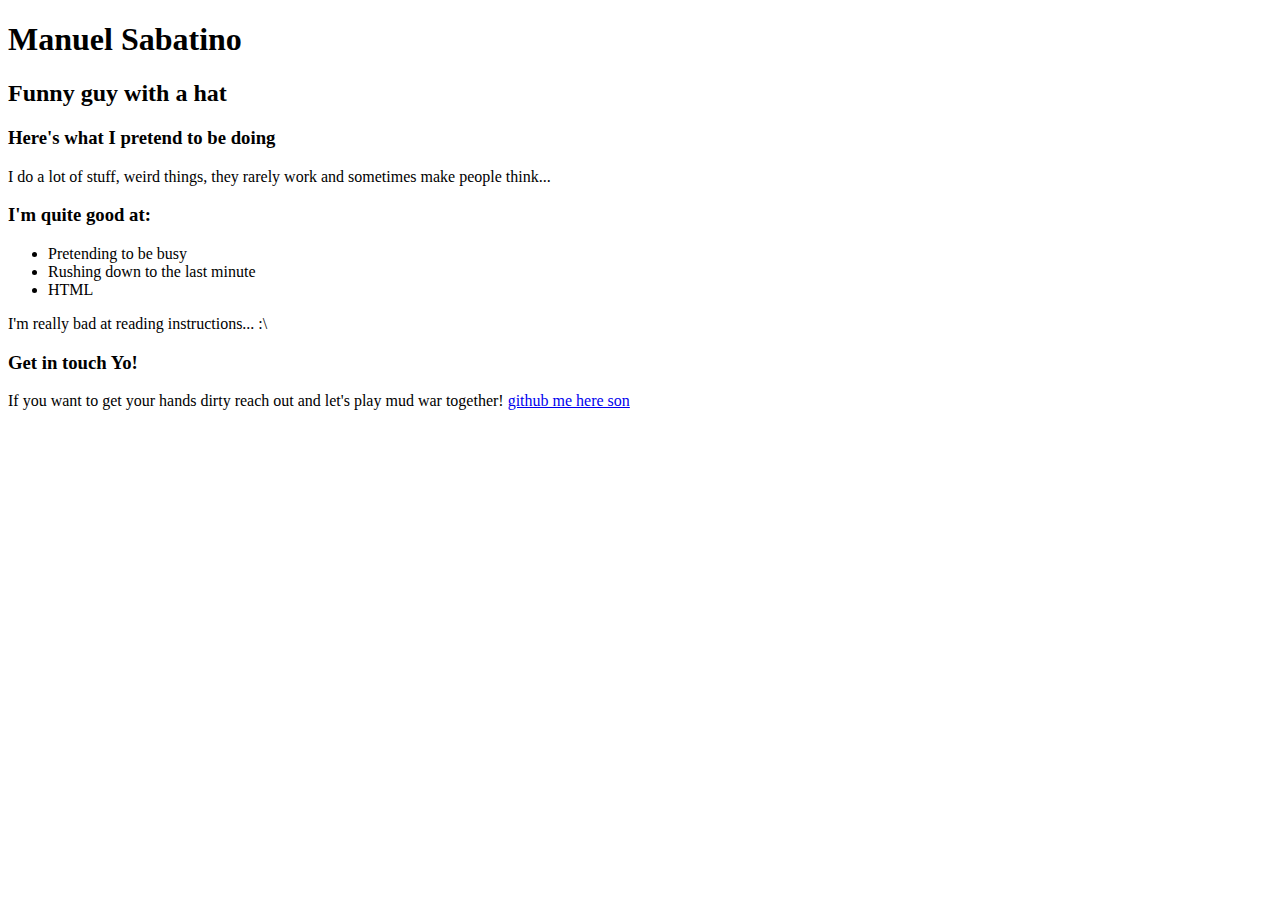
==== src/index.html @ 87419a27 "Add files" ====
<!DOCTYPE html>
<html lang="en">
<head>
  <meta charset="UTF-8">
  <meta name="viewport" content="width=device-width; initial-scale=1.0; maximum-scale=1.0;">
  <link rel="stylesheet" href="main.css">
  <title>HTML Portfolio</title>
</head>
<body>
    <div class="header">
        <h1>Manuel Sabatino</h1>
        <h2>Funny guy with a hat</h2>
        <div class="tagline">
            <h3>Here's what I pretend to be doing</h3>
            <p>I do a lot of stuff, weird things, they rarely work and sometimes make people think...</p>
        </div>
        <div class="skills">
            <h3>I'm quite good at:</h3>
            <ul>
                <li>Pretending to be busy</li>
                <li>Rushing down to the last minute</li>
                <li>HTML</li>
            </ul>
            <p>I'm really bad at reading instructions... :\</p>
        </div>
        <div class="contact">
            <h3>Get in touch Yo!</h3>
            <p>If you want to get your hands dirty reach out and let's play mud war together!
                <a href="https://github.com/brokenspud" target="_blank">github me here son</a>
            </p>
        </div>
    </div>
</body>
</html>
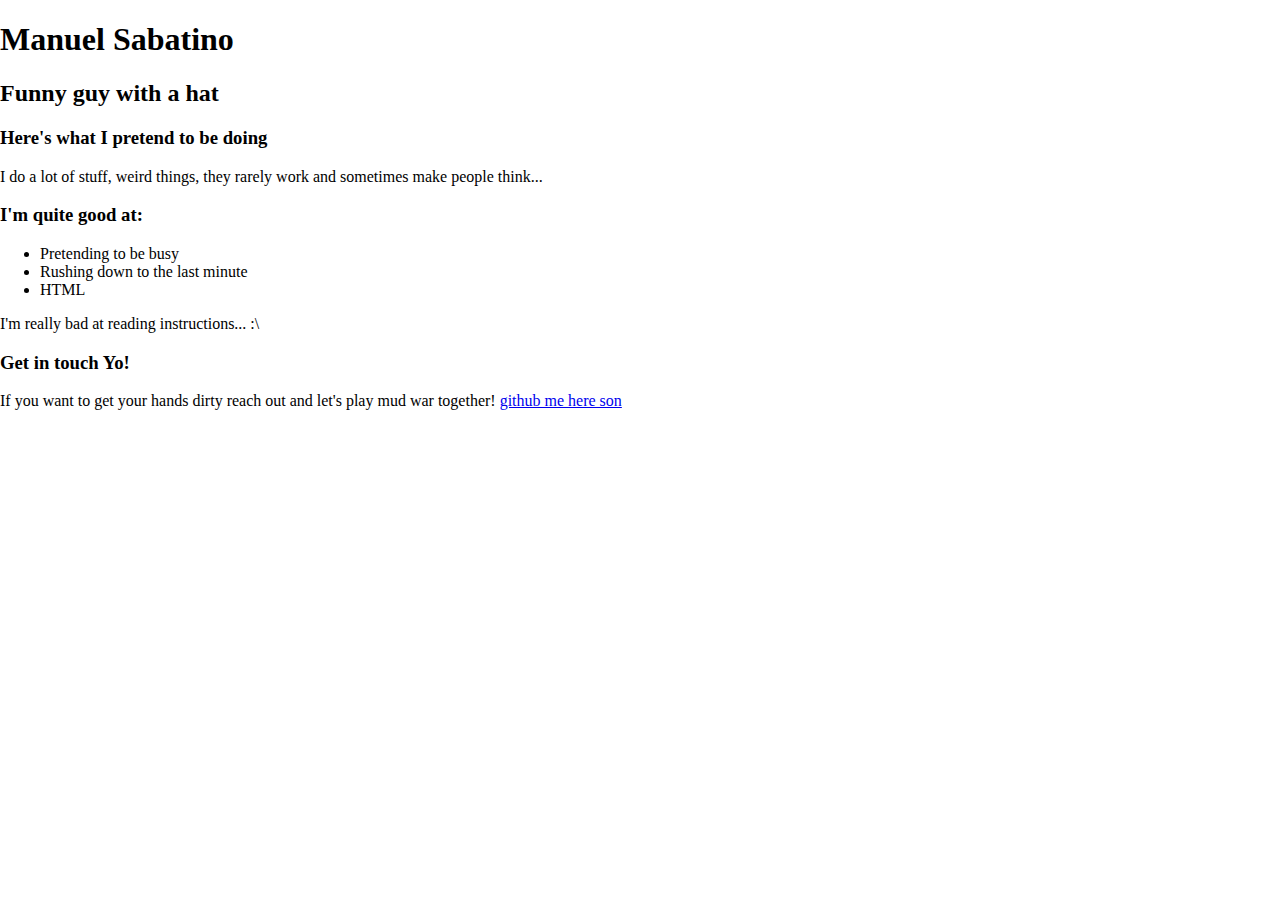
==== commit b60fb4e4: "add pic" ====
--- a/src/index.html
+++ b/src/index.html
@@ -14,21 +14,22 @@
             <h3>Here's what I pretend to be doing</h3>
             <p>I do a lot of stuff, weird things, they rarely work and sometimes make people think...</p>
         </div>
-        <div class="skills">
-            <h3>I'm quite good at:</h3>
-            <ul>
-                <li>Pretending to be busy</li>
-                <li>Rushing down to the last minute</li>
-                <li>HTML</li>
-            </ul>
-            <p>I'm really bad at reading instructions... :\</p>
-        </div>
-        <div class="contact">
-            <h3>Get in touch Yo!</h3>
-            <p>If you want to get your hands dirty reach out and let's play mud war together!
-                <a href="https://github.com/brokenspud" target="_blank">github me here son</a>
-            </p>
-        </div>
     </div>
+    <div class="skills">
+        <h3>I'm quite good at:</h3>
+        <ul>
+            <li>Pretending to be busy</li>
+            <li>Rushing down to the last minute</li>
+            <li>HTML</li>
+        </ul>
+        <p>I'm really bad at reading instructions... :\</p>
+    </div>
+    <div class="contact">
+        <h3>Get in touch Yo!</h3>
+        <p>If you want to get your hands dirty reach out and let's play mud war together!
+            <a href="https://github.com/brokenspud" target="_blank">github me here son</a>
+        </p>
+    </div>
+    
 </body>
 </html>
--- a/src/main.css
+++ b/src/main.css
@@ -0,0 +1,13 @@
+html, body{
+    margin: 0;
+    padding: 0;
+    height: 100vh;
+    width: 100%;
+}
+
+.header {
+    background-image: url(https://brokenspud.github.io/HTMLPortfolioProject/uoqkljke2os-alberto-restifo.jpg);
+    background-repeat: no-repeat;
+    background-size: cover;
+    background-position: bottom;
+}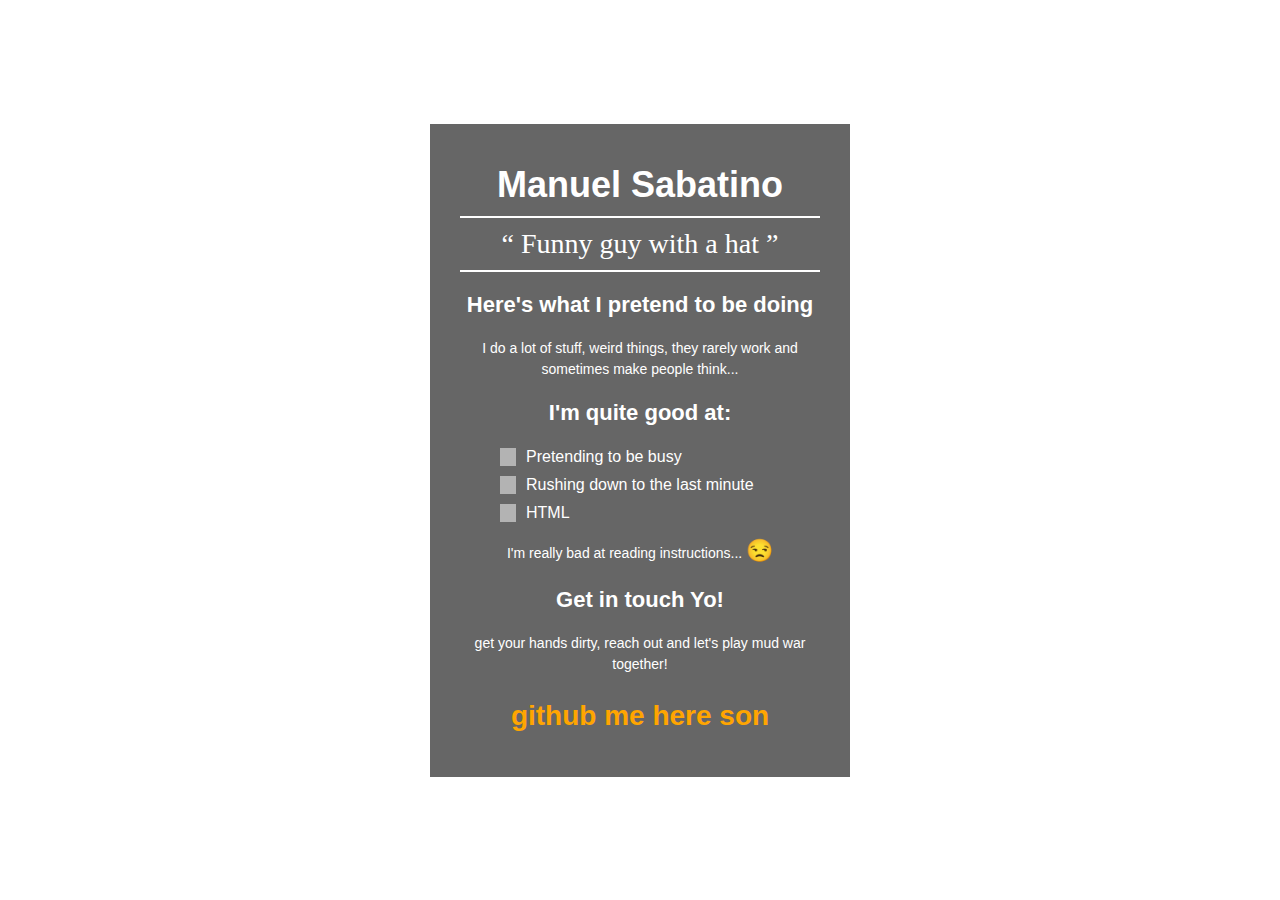
==== commit 403588bf: "style" ====
--- a/src/index.html
+++ b/src/index.html
@@ -7,28 +7,30 @@
   <title>HTML Portfolio</title>
 </head>
 <body>
-    <div class="header">
-        <h1>Manuel Sabatino</h1>
-        <h2>Funny guy with a hat</h2>
-        <div class="tagline">
-            <h3>Here's what I pretend to be doing</h3>
-            <p>I do a lot of stuff, weird things, they rarely work and sometimes make people think...</p>
+    <div class="container">
+        <div class="header">
+            <h1>Manuel Sabatino</h1>
+            <h2>“ Funny guy with a hat ”</h2>
+            <div class="tagline">
+                <h3>Here's what I pretend to be doing</h3>
+                <p>I do a lot of stuff, weird things, they rarely work and sometimes make people think...</p>
+            </div>
         </div>
-    </div>
-    <div class="skills">
-        <h3>I'm quite good at:</h3>
-        <ul>
-            <li>Pretending to be busy</li>
-            <li>Rushing down to the last minute</li>
-            <li>HTML</li>
-        </ul>
-        <p>I'm really bad at reading instructions... :\</p>
-    </div>
-    <div class="contact">
-        <h3>Get in touch Yo!</h3>
-        <p>If you want to get your hands dirty reach out and let's play mud war together!
-            <a href="https://github.com/brokenspud" target="_blank">github me here son</a>
-        </p>
+        <div class="skills">
+            <h3>I'm quite good at:</h3>
+            <ul>
+                <li>Pretending to be busy</li>
+                <li>Rushing down to the last minute</li>
+                <li>HTML</li>
+            </ul>
+            <p>I'm really bad at reading instructions... <span class="emoticon">😒</span></p>
+        </div>
+        <div class="contact">
+            <h3>Get in touch Yo!</h3>
+            <p>get your hands dirty, reach out and let's play mud war together!
+                <a href="https://github.com/brokenspud" target="_blank">github me here son</a>
+            </p>
+        </div>
     </div>
     
 </body>
--- a/src/main.css
+++ b/src/main.css
@@ -5,9 +5,82 @@
     width: 100%;
 }
 
-.header {
-    background-image: url(https://brokenspud.github.io/HTMLPortfolioProject/uoqkljke2os-alberto-restifo.jpg);
+body {
+    background-image: url(../uoqkljke2os-alberto-restifo.jpg);
     background-repeat: no-repeat;
     background-size: cover;
     background-position: bottom;
+    display: flex;
+    flex-direction: column;
+    justify-content: center;
+    align-items: center;
+    text-align: center;
+    font-size: 12px;
+}
+
+.container{
+    margin:0;
+    max-width: 360px;
+    background-color: rgba(0,0,0,0.6);
+    padding: 30px;
+}
+
+p, li, h1, h2, h3 {
+    margin:10px 0px 10px 0px;
+    font-family: sans-serif;
+    color: white;
+    font-size: 1em;
+
+}
+
+h1{
+    font-size: 36px;
+    border-bottom: 2px solid white;
+    padding-bottom: 10px;
+}
+h2{
+    font-size: 28px;
+    font-weight: 400;
+    font-family:serif;
+    border-bottom: 2px solid white;
+    padding-bottom: 10px;
+
+}
+h3{
+    font-size: 22px;
+    padding: 10px 0px;
+}
+
+ul li{
+    text-align: left;
+    border-left: 16px solid rgba(255,255,255,0.5);
+    list-style: none;
+    padding-left: 10px;
+    font-size: 16px;
+}
+
+p{
+    font-size: 14px;
+    line-height: 1.5;
+}
+
+.emoticon{
+    font-size: 22px;
+}
+
+a{
+    text-decoration: none;
+    color: orange;
+    display: block;
+    margin-top: 20px;
+    font-weight: 700;
+    font-size: 2em;
+    transition: color 200ms ease-in;
+}
+a:hover{
+    color: yellow;
+}
+a:visited, a:focus, a:active{
+    border: none;
+    text-decoration: none;
 }